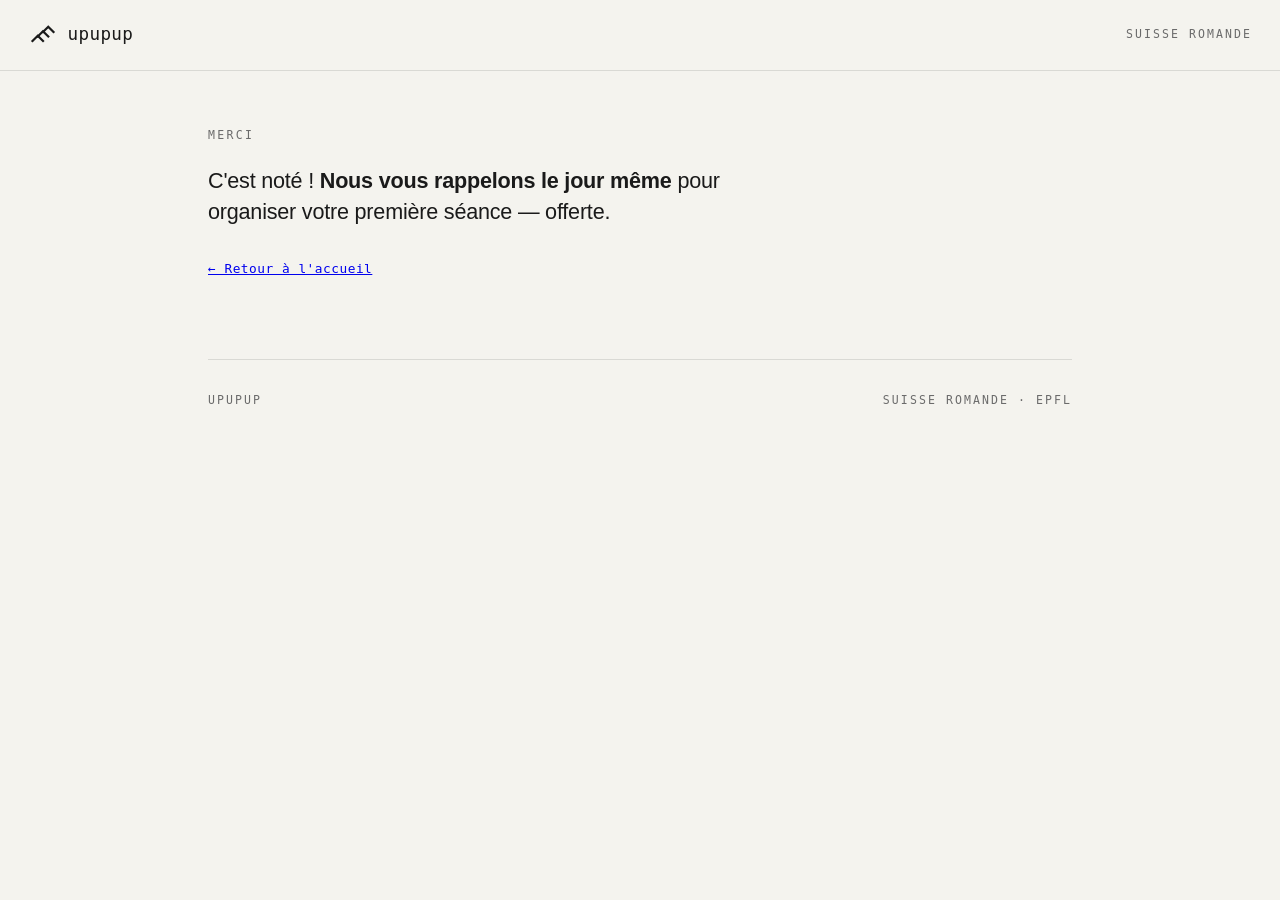
==== merci.html @ 605dfa3f "Phone-number lead form via FormSubmit, thank-you page" ====
<!doctype html>
<html lang="fr">
<head>
  <meta charset="utf-8">
  <meta name="viewport" content="width=device-width, initial-scale=1">
  <title>Merci — upupup</title>
  <link rel="stylesheet" href="style.css">
</head>
<body>
  <nav class="topbar">
    <a class="brand" href="/upupup/">
      <img src="images/logo.svg" alt="" class="brand-mark">
      <span class="brand-name">upupup</span>
    </a>
    <span class="brand-loc">Suisse romande</span>
  </nav>

  <main>
    <section class="about">
      <p class="eyebrow">Merci</p>
      <p class="lead">
        C'est noté&nbsp;! <strong>Nous vous rappelons le jour même</strong> pour organiser
        votre première séance — offerte.
      </p>
      <p class="rare" style="margin-top:2rem">
        <a class="mail" href="/upupup/">← Retour à l'accueil</a>
      </p>
    </section>
  </main>

  <footer>
    <span>upupup</span>
    <span>Suisse romande · EPFL</span>
  </footer>
</body>
</html>
---- style.css ----
:root {
  --ink: #1a1a1a;
  --muted: #6b6b6b;
  --line: #d9d9d4;
  --bg: #f4f3ee;
  --accent: #1a1a1a;
}

* { box-sizing: border-box; }

body {
  margin: 0;
  font-family: "Helvetica Neue", Helvetica, Arial, sans-serif;
  color: var(--ink);
  background: var(--bg);
  line-height: 1.55;
  -webkit-font-smoothing: antialiased;
}

.mono,
.eyebrow,
.brand-name,
.brand-loc,
footer {
  font-family: ui-monospace, "SF Mono", "SFMono-Regular", Menlo, Consolas, monospace;
}

/* Top bar */
.topbar {
  display: flex;
  align-items: center;
  justify-content: space-between;
  padding: 1.25rem 1.75rem;
  border-bottom: 1px solid var(--line);
}

.brand {
  display: flex;
  align-items: center;
  gap: 0.6rem;
  text-decoration: none;
  color: var(--ink);
}

.brand-mark { width: 30px; height: 30px; display: block; }

.brand-name {
  font-size: 1.1rem;
  font-weight: 500;
  letter-spacing: 0.02em;
}

.brand-loc {
  font-size: 0.72rem;
  text-transform: uppercase;
  letter-spacing: 0.18em;
  color: var(--muted);
}

/* Shared wrappers */
main {
  max-width: 920px;
  margin: 0 auto;
  padding: 0 1.75rem;
}

/* Hero */
.hero {
  position: relative;
  min-height: clamp(460px, 78vh, 760px);
  display: flex;
  align-items: flex-end;
  overflow: hidden;
  border-bottom: 1px solid var(--line);
}

.hero-bg {
  position: absolute;
  inset: 0;
  width: 100%;
  height: 100%;
  object-fit: cover;
  z-index: 0;
}

.hero::after {
  content: "";
  position: absolute;
  inset: 0;
  z-index: 1;
  background: linear-gradient(180deg, rgba(10,10,12,0.15) 0%, rgba(10,10,12,0.35) 45%, rgba(10,10,12,0.82) 100%);
}

.hero-inner {
  position: relative;
  z-index: 2;
  max-width: 920px;
  width: 100%;
  margin: 0 auto;
  padding: 3.5rem 1.75rem;
  color: #fff;
}

.eyebrow.light { color: rgba(255,255,255,0.75); }

.hero-inner h1 {
  max-width: 20ch;
  color: #fff;
  margin-bottom: 2rem;
}

.hero-sub {
  font-family: ui-monospace, "SF Mono", Menlo, Consolas, monospace;
  font-size: 0.82rem;
  letter-spacing: 0.02em;
  color: rgba(255,255,255,0.82);
  margin: 1.1rem 0 0;
}

/* Call to action */
.cta {
  display: inline-block;
  font-family: ui-monospace, "SF Mono", Menlo, Consolas, monospace;
  font-size: 0.82rem;
  letter-spacing: 0.08em;
  text-transform: uppercase;
  text-decoration: none;
  color: #fff;
  border: 1px solid rgba(255,255,255,0.7);
  padding: 0.85rem 1.4rem;
  transition: background 0.25s ease, color 0.25s ease, border-color 0.25s ease;
}

.cta:hover { background: #fff; color: var(--ink); border-color: #fff; }

.cta.dark {
  color: var(--ink);
  border-color: var(--ink);
}

.cta.dark:hover { background: var(--ink); color: #fff; }

/* Specs strip */
.specs {
  display: grid;
  grid-template-columns: repeat(2, 1fr);
  gap: 1px;
  background: var(--line);
  border-bottom: 1px solid var(--line);
  padding: 0;
}

@media (min-width: 680px) {
  .specs { grid-template-columns: repeat(4, 1fr); }
}

.specs > div {
  background: var(--bg);
  padding: 1.4rem 1.75rem;
  display: flex;
  flex-direction: column;
  gap: 0.3rem;
}

.specs .k {
  font-family: ui-monospace, "SF Mono", Menlo, Consolas, monospace;
  font-size: 0.68rem;
  text-transform: uppercase;
  letter-spacing: 0.16em;
  color: var(--muted);
}

.specs .v {
  font-size: 1.05rem;
  font-weight: 500;
  letter-spacing: -0.01em;
}

/* Rarity line */
.rare {
  font-family: ui-monospace, "SF Mono", Menlo, Consolas, monospace;
  font-size: 0.8rem;
  letter-spacing: 0.04em;
  color: var(--muted);
  margin: 0 0 1.5rem;
}

/* Full-width image band */
.band {
  margin: 0;
  border-bottom: 1px solid var(--line);
}

.band img {
  width: 100%;
  height: clamp(280px, 50vh, 520px);
  object-fit: cover;
  display: block;
  filter: grayscale(100%);
  transition: filter 0.4s ease;
}

.band img:hover { filter: grayscale(0%); }

.eyebrow {
  font-size: 0.72rem;
  text-transform: uppercase;
  letter-spacing: 0.2em;
  color: var(--muted);
  margin: 0 0 1.25rem;
}


h1 {
  font-size: clamp(2.4rem, 6vw, 4.2rem);
  line-height: 1.04;
  letter-spacing: -0.03em;
  font-weight: 500;
  margin: 0 0 1.5rem;
}

.tagline {
  font-size: 1.15rem;
  color: var(--muted);
  max-width: 34ch;
  margin: 0;
}

/* Sections */
section {
  padding: 3.5rem 0;
  border-bottom: 1px solid var(--line);
}

.hero { padding: 0; }

.lead {
  font-size: 1.35rem;
  line-height: 1.45;
  letter-spacing: -0.01em;
  max-width: 48ch;
  margin: 0;
}

.lead strong { font-weight: 600; }

/* Contact */
.contact h2 {
  font-size: 1.8rem;
  font-weight: 500;
  letter-spacing: -0.02em;
  margin: 0 0 0.75rem;
}

.lead-form {
  display: flex;
  flex-wrap: wrap;
  gap: 0.75rem;
  margin: 0 0 1.5rem;
  max-width: 560px;
}

.lead-form .phone {
  flex: 1 1 220px;
  font-family: ui-monospace, "SF Mono", Menlo, Consolas, monospace;
  font-size: 0.95rem;
  padding: 0.85rem 1.1rem;
  border: 1px solid var(--ink);
  background: #fff;
  color: var(--ink);
  border-radius: 0;
}

.lead-form .phone::placeholder { color: var(--muted); }

.lead-form .phone:focus {
  outline: none;
  box-shadow: inset 0 0 0 1px var(--ink);
}

.lead-form .cta { border: 1px solid var(--ink); cursor: pointer; }

.contact-row {
  display: flex;
  flex-wrap: wrap;
  align-items: center;
  gap: 1.5rem;
  margin: 0;
}

.contact .mail {
  font-family: ui-monospace, "SF Mono", Menlo, Consolas, monospace;
  color: var(--muted);
  text-decoration: none;
  border-bottom: 1px solid var(--muted);
  padding-bottom: 2px;
}

.contact .mail:hover { color: var(--ink); border-color: var(--ink); }

/* Footer */
footer {
  max-width: 920px;
  margin: 0 auto;
  padding: 2rem 1.75rem 3rem;
  display: flex;
  justify-content: space-between;
  font-size: 0.72rem;
  text-transform: uppercase;
  letter-spacing: 0.18em;
  color: var(--muted);
}
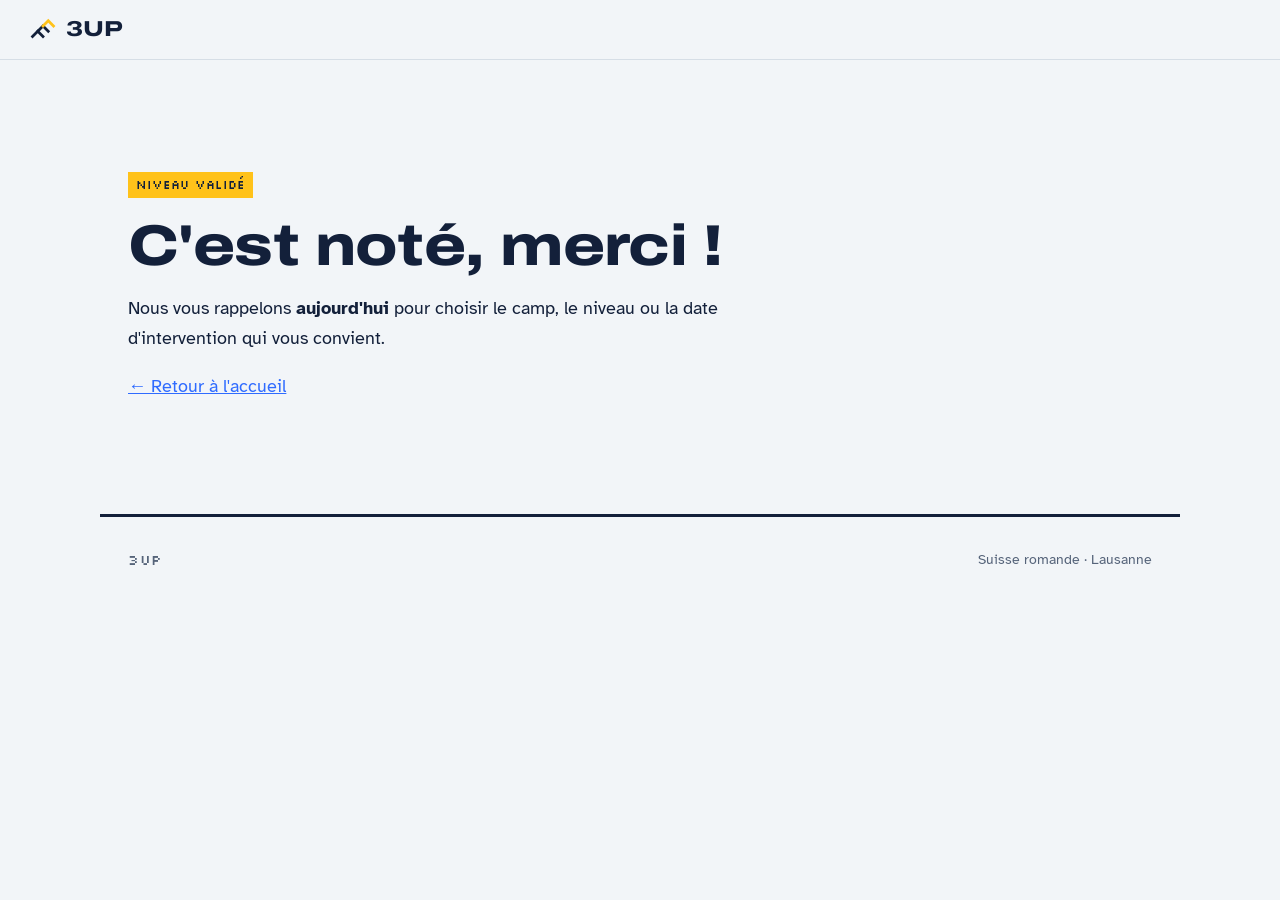
==== commit 69ed1591: "Pivot to kids-first: camps, workshops, school interventions New 3UP identity (3 levels UP1-3, signal" ====
--- a/merci.html
+++ b/merci.html
@@ -3,34 +3,38 @@
 <head>
   <meta charset="utf-8">
   <meta name="viewport" content="width=device-width, initial-scale=1">
-  <title>Merci — upupup</title>
+  <title>Merci · 3UP</title>
+  <link rel="icon" href="images/logo.svg" type="image/svg+xml">
+  <link rel="preconnect" href="https://fonts.googleapis.com">
+  <link rel="preconnect" href="https://fonts.gstatic.com" crossorigin>
+  <link rel="stylesheet"
+    href="https://fonts.googleapis.com/css2?family=Archivo:wdth,wght@62..125,400..800&family=Atkinson+Hyperlegible:wght@400;700&family=Silkscreen&display=swap">
   <link rel="stylesheet" href="style.css">
 </head>
 <body>
   <nav class="topbar">
-    <a class="brand" href="/upupup/">
-      <img src="images/logo.svg" alt="" class="brand-mark">
-      <span class="brand-name">upupup</span>
+    <a class="brand" href="./">
+      <svg class="brand-mark" viewBox="0 0 40 40" aria-hidden="true">
+        <polyline points="6,30 13,23 20,30" />
+        <polyline points="13,23 20,16 27,23" />
+        <polyline class="top" points="20,16 27,9 34,16" />
+      </svg>
+      <span class="brand-name">3UP</span>
     </a>
-    <span class="brand-loc">Suisse romande</span>
   </nav>
 
   <main>
-    <section class="about">
-      <p class="eyebrow">Merci</p>
-      <p class="lead">
-        C'est noté&nbsp;! <strong>Nous vous rappelons le jour même</strong> pour organiser
-        votre première séance — offerte.
-      </p>
-      <p class="rare" style="margin-top:2rem">
-        <a class="mail" href="/upupup/">← Retour à l'accueil</a>
-      </p>
+    <section class="thanks">
+      <span class="tag">Niveau validé</span>
+      <h1>C'est noté, merci&nbsp;!</h1>
+      <p>Nous vous rappelons <strong>aujourd'hui</strong> pour choisir le camp, le niveau ou la date d'intervention qui vous convient.</p>
+      <p><a href="./">← Retour à l'accueil</a></p>
     </section>
   </main>
 
   <footer>
-    <span>upupup</span>
-    <span>Suisse romande · EPFL</span>
+    <span class="px">3UP</span>
+    <span>Suisse romande · Lausanne</span>
   </footer>
 </body>
 </html>
--- a/style.css
+++ b/style.css
@@ -1,312 +1,444 @@
 :root {
-  --ink: #1a1a1a;
-  --muted: #6b6b6b;
-  --line: #d9d9d4;
-  --bg: #f4f3ee;
-  --accent: #1a1a1a;
+  --encre: #13203a;
+  --signal: #ffc21a;
+  --ciel: #2f6bff;
+  --menthe: #1fae7a;
+  --tomate: #ef4b3c;
+  --papier: #f2f5f8;
+  --brume: #d6dee6;
+  --muted: #56647a;
+  --sheet: #ffffff;
+  --display: "Archivo", "Arial Black", Arial, sans-serif;
+  --body: "Atkinson Hyperlegible", Verdana, Arial, sans-serif;
+  --pixel: "Silkscreen", ui-monospace, Menlo, monospace;
+  --gutter: max(16px, 1.75rem);
 }
 
 * { box-sizing: border-box; }
+
+html { scroll-behavior: smooth; }
 
 body {
   margin: 0;
-  font-family: "Helvetica Neue", Helvetica, Arial, sans-serif;
-  color: var(--ink);
-  background: var(--bg);
-  line-height: 1.55;
+  font-family: var(--body);
+  font-size: 17px;
+  color: var(--encre);
+  background: var(--papier);
+  line-height: 1.6;
   -webkit-font-smoothing: antialiased;
 }
 
-.mono,
-.eyebrow,
-.brand-name,
-.brand-loc,
-footer {
-  font-family: ui-monospace, "SF Mono", "SFMono-Regular", Menlo, Consolas, monospace;
+h1, h2, h3 {
+  font-family: var(--display);
+  margin: 0;
+  text-wrap: balance;
+  letter-spacing: -0.01em;
+}
+
+p { margin: 0; }
+
+a { color: var(--ciel); }
+
+:focus-visible { outline: 2px solid var(--ciel); outline-offset: 3px; }
+
+.px { font-family: var(--pixel); letter-spacing: .04em; }
+
+.hl {
+  background: linear-gradient(transparent 55%, var(--signal) 55%, var(--signal) 92%, transparent 92%);
+  padding: 0 .08em;
 }
 
 /* Top bar */
 .topbar {
+  position: sticky;
+  top: 0;
+  z-index: 10;
   display: flex;
   align-items: center;
   justify-content: space-between;
-  padding: 1.25rem 1.75rem;
-  border-bottom: 1px solid var(--line);
+  gap: 1rem;
+  padding: .9rem var(--gutter);
+  background: var(--papier);
+  border-bottom: 1px solid var(--brume);
 }
 
 .brand {
   display: flex;
   align-items: center;
-  gap: 0.6rem;
+  gap: .5rem;
   text-decoration: none;
-  color: var(--ink);
-}
-
-.brand-mark { width: 30px; height: 30px; display: block; }
+  color: var(--encre);
+}
+
+.brand-mark {
+  width: 30px;
+  height: 30px;
+  fill: none;
+  stroke: var(--encre);
+  stroke-width: 3.6;
+  stroke-linecap: square;
+}
+
+.brand-mark .top { stroke: var(--signal); }
 
 .brand-name {
-  font-size: 1.1rem;
-  font-weight: 500;
-  letter-spacing: 0.02em;
-}
-
-.brand-loc {
-  font-size: 0.72rem;
-  text-transform: uppercase;
-  letter-spacing: 0.18em;
-  color: var(--muted);
-}
-
-/* Shared wrappers */
-main {
-  max-width: 920px;
-  margin: 0 auto;
-  padding: 0 1.75rem;
+  font-family: var(--display);
+  font-weight: 800;
+  font-variation-settings: "wdth" 125;
+  font-size: 1.35rem;
+  line-height: 1;
+}
+
+.nav-links { display: flex; align-items: center; gap: 1.1rem; }
+
+.nav-links a {
+  color: var(--encre);
+  text-decoration: none;
+  font-weight: 700;
+  font-size: .92rem;
+}
+
+.nav-links a:hover { color: var(--ciel); }
+
+.nav-cta {
+  background: var(--signal);
+  padding: .45rem .8rem;
+}
+
+@media (max-width: 520px) {
+  .nav-links a:not(.nav-cta) { display: none; }
 }
 
 /* Hero */
 .hero {
-  position: relative;
-  min-height: clamp(460px, 78vh, 760px);
-  display: flex;
-  align-items: flex-end;
-  overflow: hidden;
-  border-bottom: 1px solid var(--line);
-}
-
-.hero-bg {
-  position: absolute;
-  inset: 0;
-  width: 100%;
-  height: 100%;
-  object-fit: cover;
-  z-index: 0;
-}
-
-.hero::after {
-  content: "";
-  position: absolute;
-  inset: 0;
-  z-index: 1;
-  background: linear-gradient(180deg, rgba(10,10,12,0.15) 0%, rgba(10,10,12,0.35) 45%, rgba(10,10,12,0.82) 100%);
-}
-
-.hero-inner {
-  position: relative;
-  z-index: 2;
-  max-width: 920px;
-  width: 100%;
+  background: var(--encre);
+  color: #f2f5f8;
+}
+
+.hero .inner {
+  max-width: 1080px;
   margin: 0 auto;
-  padding: 3.5rem 1.75rem;
-  color: #fff;
-}
-
-.eyebrow.light { color: rgba(255,255,255,0.75); }
-
-.hero-inner h1 {
-  max-width: 20ch;
-  color: #fff;
-  margin-bottom: 2rem;
+  padding: clamp(3rem, 8vw, 6rem) var(--gutter) clamp(3rem, 7vw, 5rem);
+  display: grid;
+  gap: 1.6rem;
+}
+
+.hero-kicker { color: var(--signal); font-size: .78rem; }
+
+.hero h1 {
+  font-size: clamp(2.5rem, 7vw, 5rem);
+  line-height: .98;
+  font-weight: 800;
+  font-variation-settings: "wdth" 120;
+  max-width: 16ch;
+}
+
+.hero h1 .hl {
+  color: var(--encre);
+  background: var(--signal);
+  padding: 0 .12em;
+  line-height: 1.08;
+  -webkit-box-decoration-break: clone;
+  box-decoration-break: clone;
 }
 
 .hero-sub {
-  font-family: ui-monospace, "SF Mono", Menlo, Consolas, monospace;
-  font-size: 0.82rem;
-  letter-spacing: 0.02em;
-  color: rgba(255,255,255,0.82);
-  margin: 1.1rem 0 0;
-}
-
-/* Call to action */
+  font-size: 1.15rem;
+  max-width: 52ch;
+  color: #c9d3e1;
+}
+
+.hero-actions { display: flex; flex-wrap: wrap; gap: 1rem 1.4rem; align-items: center; margin-top: .4rem; }
+
+/* CTA */
+.cta-wrap { position: relative; display: inline-block; }
+
 .cta {
   display: inline-block;
-  font-family: ui-monospace, "SF Mono", Menlo, Consolas, monospace;
-  font-size: 0.82rem;
-  letter-spacing: 0.08em;
-  text-transform: uppercase;
+  font-family: var(--body);
+  font-weight: 700;
+  font-size: 1rem;
   text-decoration: none;
+  color: var(--encre);
+  background: var(--signal);
+  border: 2px solid var(--signal);
+  padding: .85rem 1.4rem;
+  cursor: pointer;
+  transition: transform .15s ease, box-shadow .15s ease;
+  box-shadow: 4px 4px 0 #f2f5f8;
+}
+
+.cta:hover { transform: translate(-2px, -2px); box-shadow: 6px 6px 0 #f2f5f8; }
+
+.cta.ghost {
+  background: transparent;
+  color: #f2f5f8;
+  border-color: rgba(242, 245, 248, .5);
+  box-shadow: none;
+}
+
+.cta.ghost:hover { border-color: #f2f5f8; transform: none; }
+
+.cta.dark { box-shadow: 4px 4px 0 var(--encre); border-color: var(--encre); }
+.cta.dark:hover { box-shadow: 6px 6px 0 var(--encre); }
+
+.badge {
+  position: absolute;
+  top: 0;
+  right: 0;
+  transform: translate(22%, -60%) rotate(4deg);
+  background: var(--tomate);
   color: #fff;
-  border: 1px solid rgba(255,255,255,0.7);
-  padding: 0.85rem 1.4rem;
-  transition: background 0.25s ease, color 0.25s ease, border-color 0.25s ease;
-}
-
-.cta:hover { background: #fff; color: var(--ink); border-color: #fff; }
-
-.cta.dark {
-  color: var(--ink);
-  border-color: var(--ink);
-}
-
-.cta.dark:hover { background: var(--ink); color: #fff; }
-
-/* Specs strip */
-.specs {
+  font-family: var(--pixel);
+  font-size: .62rem;
+  line-height: 1;
+  padding: .4rem .55rem;
+  white-space: nowrap;
+  border-radius: 2px;
+}
+
+/* Facts strip */
+.facts {
   display: grid;
   grid-template-columns: repeat(2, 1fr);
   gap: 1px;
-  background: var(--line);
-  border-bottom: 1px solid var(--line);
+  background: var(--brume);
+  border-bottom: 1px solid var(--brume);
+}
+
+@media (min-width: 760px) { .facts { grid-template-columns: repeat(4, 1fr); } }
+
+.facts > div {
+  background: var(--sheet);
+  padding: 1.2rem var(--gutter);
+  display: grid;
+  gap: .2rem;
+}
+
+.facts .k { font-family: var(--pixel); font-size: .68rem; color: var(--muted); }
+.facts .v { font-weight: 700; }
+
+/* Blocks */
+main {
+  max-width: 1080px;
+  margin: 0 auto;
+  padding: 0 var(--gutter);
+}
+
+.block {
+  padding: clamp(3rem, 7vw, 5rem) 0;
+  border-bottom: 1px solid var(--brume);
+  display: grid;
+  gap: 2rem;
+  scroll-margin-top: 4rem;
+}
+
+.block-head { display: grid; gap: .8rem; max-width: 62ch; }
+
+.block-head h2 {
+  font-size: clamp(1.8rem, 4vw, 2.7rem);
+  line-height: 1.05;
+  font-weight: 780;
+  font-variation-settings: "wdth" 114;
+}
+
+.block-head p { color: var(--muted); font-size: 1.05rem; }
+
+.tag {
+  justify-self: start;
+  font-family: var(--pixel);
+  font-size: .72rem;
+  background: var(--signal);
+  color: var(--encre);
+  padding: .25rem .5rem;
+}
+
+.schools .tag { background: var(--ciel); color: #fff; }
+
+/* Levels */
+.levels, .offers {
+  display: grid;
+  gap: 1rem;
+  grid-template-columns: repeat(auto-fit, minmax(250px, 1fr));
+}
+
+.lvl {
+  background: var(--sheet);
+  border: 1px solid var(--brume);
+  padding: 1.5rem;
+  display: grid;
+  gap: .6rem;
+  align-content: start;
+}
+
+.lvl-top { display: flex; align-items: center; gap: .6rem; }
+.lvl-top b { font-weight: 400; }
+
+.pips { display: flex; gap: 3px; }
+.pips i { width: 14px; height: 6px; background: var(--brume); display: block; }
+.pips i.on { background: var(--menthe); }
+
+.age {
+  font-family: var(--display);
+  font-weight: 800;
+  font-variation-settings: "wdth" 118;
+  font-size: 1.7rem;
+  line-height: 1;
+}
+
+.lvl h3 { font-size: 1.15rem; font-variation-settings: "wdth" 106; }
+.lvl p { font-size: .95rem; }
+.make { color: var(--muted); border-top: 1px dashed var(--brume); padding-top: .5rem; }
+
+/* Offers */
+.offer {
+  position: relative;
+  background: var(--sheet);
+  border: 1px solid var(--brume);
+  padding: 1.6rem 1.5rem;
+  display: grid;
+  gap: .75rem;
+  grid-template-rows: auto auto auto 1fr auto;
+}
+
+.offer.star { border: 2px solid var(--encre); }
+
+.label {
+  font-size: .74rem;
+  text-transform: uppercase;
+  letter-spacing: .12em;
+  color: var(--muted);
+  font-weight: 700;
+}
+
+.offer h3 { font-size: 1.2rem; font-variation-settings: "wdth" 108; }
+
+.price {
+  font-family: var(--display);
+  font-weight: 800;
+  font-variation-settings: "wdth" 115;
+  font-size: 2.2rem;
+  line-height: 1;
+}
+
+.price small {
+  font-family: var(--body);
+  font-weight: 400;
+  font-size: .8rem;
+  color: var(--muted);
+}
+
+.offer ul { margin: 0; padding: 0; list-style: none; display: grid; gap: .4rem; font-size: .95rem; align-content: start; }
+.offer li { position: relative; padding-left: 1.1rem; }
+.offer li::before { content: ""; position: absolute; left: 0; top: .55em; width: 6px; height: 6px; background: var(--menthe); }
+
+.for { font-size: .87rem; color: var(--muted); border-top: 1px solid var(--brume); padding-top: .6rem; }
+
+.stamp {
+  position: absolute;
+  top: -.7rem;
+  right: .9rem;
+  transform: rotate(3deg);
+  background: var(--tomate);
+  color: #fff;
+  font-family: var(--pixel);
+  font-size: .62rem;
+  padding: .35rem .55rem;
+  border-radius: 2px;
+}
+
+.aside { color: var(--muted); font-size: .95rem; }
+
+/* Trust */
+.trust {
+  display: grid;
+  gap: 1.5rem 2rem;
+  grid-template-columns: repeat(auto-fit, minmax(250px, 1fr));
+}
+
+.trust div { border-top: 3px solid var(--encre); padding-top: .8rem; display: grid; gap: .3rem; align-content: start; }
+.trust p { color: var(--muted); font-size: .95rem; }
+
+/* Form */
+.signup { border-bottom: none; }
+
+.lead-form {
+  display: grid;
+  gap: 1rem;
+  grid-template-columns: repeat(auto-fit, minmax(240px, 1fr));
+  max-width: 760px;
+}
+
+.who {
+  grid-column: 1 / -1;
+  border: 0;
   padding: 0;
-}
-
-@media (min-width: 680px) {
-  .specs { grid-template-columns: repeat(4, 1fr); }
-}
-
-.specs > div {
-  background: var(--bg);
-  padding: 1.4rem 1.75rem;
-  display: flex;
-  flex-direction: column;
-  gap: 0.3rem;
-}
-
-.specs .k {
-  font-family: ui-monospace, "SF Mono", Menlo, Consolas, monospace;
-  font-size: 0.68rem;
-  text-transform: uppercase;
-  letter-spacing: 0.16em;
-  color: var(--muted);
-}
-
-.specs .v {
-  font-size: 1.05rem;
-  font-weight: 500;
-  letter-spacing: -0.01em;
-}
-
-/* Rarity line */
-.rare {
-  font-family: ui-monospace, "SF Mono", Menlo, Consolas, monospace;
-  font-size: 0.8rem;
-  letter-spacing: 0.04em;
-  color: var(--muted);
-  margin: 0 0 1.5rem;
-}
-
-/* Full-width image band */
-.band {
   margin: 0;
-  border-bottom: 1px solid var(--line);
-}
-
-.band img {
-  width: 100%;
-  height: clamp(280px, 50vh, 520px);
-  object-fit: cover;
-  display: block;
-  filter: grayscale(100%);
-  transition: filter 0.4s ease;
-}
-
-.band img:hover { filter: grayscale(0%); }
-
-.eyebrow {
-  font-size: 0.72rem;
-  text-transform: uppercase;
-  letter-spacing: 0.2em;
-  color: var(--muted);
-  margin: 0 0 1.25rem;
-}
-
-
-h1 {
-  font-size: clamp(2.4rem, 6vw, 4.2rem);
-  line-height: 1.04;
-  letter-spacing: -0.03em;
-  font-weight: 500;
-  margin: 0 0 1.5rem;
-}
-
-.tagline {
-  font-size: 1.15rem;
-  color: var(--muted);
-  max-width: 34ch;
-  margin: 0;
-}
-
-/* Sections */
-section {
-  padding: 3.5rem 0;
-  border-bottom: 1px solid var(--line);
-}
-
-.hero { padding: 0; }
-
-.lead {
-  font-size: 1.35rem;
-  line-height: 1.45;
-  letter-spacing: -0.01em;
-  max-width: 48ch;
-  margin: 0;
-}
-
-.lead strong { font-weight: 600; }
-
-/* Contact */
-.contact h2 {
-  font-size: 1.8rem;
-  font-weight: 500;
-  letter-spacing: -0.02em;
-  margin: 0 0 0.75rem;
-}
-
-.lead-form {
   display: flex;
   flex-wrap: wrap;
-  gap: 0.75rem;
-  margin: 0 0 1.5rem;
-  max-width: 560px;
-}
-
-.lead-form .phone {
-  flex: 1 1 220px;
-  font-family: ui-monospace, "SF Mono", Menlo, Consolas, monospace;
-  font-size: 0.95rem;
-  padding: 0.85rem 1.1rem;
-  border: 1px solid var(--ink);
-  background: #fff;
-  color: var(--ink);
+  gap: .5rem;
+}
+
+.who legend { font-weight: 700; margin-bottom: .5rem; padding: 0; }
+
+.who label {
+  display: inline-flex;
+  align-items: center;
+  gap: .4rem;
+  background: var(--sheet);
+  border: 1px solid var(--brume);
+  padding: .5rem .8rem;
+  cursor: pointer;
+}
+
+.who label:has(input:checked) { border-color: var(--encre); background: var(--signal); }
+
+.who input { accent-color: var(--encre); }
+
+.field { display: grid; gap: .35rem; font-weight: 700; font-size: .92rem; }
+
+.field input, .field select {
+  font: inherit;
+  font-weight: 400;
+  font-size: 1rem;
+  padding: .8rem 1rem;
+  border: 1px solid var(--encre);
+  background: var(--sheet);
+  color: var(--encre);
   border-radius: 0;
-}
-
-.lead-form .phone::placeholder { color: var(--muted); }
-
-.lead-form .phone:focus {
-  outline: none;
-  box-shadow: inset 0 0 0 1px var(--ink);
-}
-
-.lead-form .cta { border: 1px solid var(--ink); cursor: pointer; }
-
-.contact-row {
-  display: flex;
-  flex-wrap: wrap;
-  align-items: center;
-  gap: 1.5rem;
-  margin: 0;
-}
-
-.contact .mail {
-  font-family: ui-monospace, "SF Mono", Menlo, Consolas, monospace;
-  color: var(--muted);
-  text-decoration: none;
-  border-bottom: 1px solid var(--muted);
-  padding-bottom: 2px;
-}
-
-.contact .mail:hover { color: var(--ink); border-color: var(--ink); }
+  width: 100%;
+}
+
+.field input:focus, .field select:focus { outline: none; box-shadow: inset 0 0 0 1px var(--encre); }
+
+.submit { grid-column: 1 / -1; justify-self: start; margin-top: .4rem; }
+
+.mail-line { color: var(--muted); }
 
 /* Footer */
 footer {
-  max-width: 920px;
+  max-width: 1080px;
   margin: 0 auto;
-  padding: 2rem 1.75rem 3rem;
+  padding: 2rem var(--gutter) 3rem;
   display: flex;
   justify-content: space-between;
-  font-size: 0.72rem;
-  text-transform: uppercase;
-  letter-spacing: 0.18em;
+  gap: 1rem;
+  font-size: .85rem;
   color: var(--muted);
-}
+  border-top: 3px solid var(--encre);
+}
+
+/* Thank-you page */
+.thanks { padding: clamp(3rem, 10vw, 7rem) 0; display: grid; gap: 1.2rem; }
+.thanks h1 { font-size: clamp(2.2rem, 6vw, 3.6rem); font-weight: 800; font-variation-settings: "wdth" 118; line-height: 1; }
+.thanks p { font-size: 1.15rem; max-width: 50ch; }
+
+@media (prefers-reduced-motion: no-preference) {
+  .brand-mark .top { animation: hop 2.4s .6s ease-in-out infinite; }
+  @keyframes hop { 0%, 70%, 100% { transform: translateY(0); } 80% { transform: translateY(-3px); } }
+}
+
+@media (prefers-reduced-motion: reduce) {
+  html { scroll-behavior: auto; }
+  .cta { transition: none; }
+}
